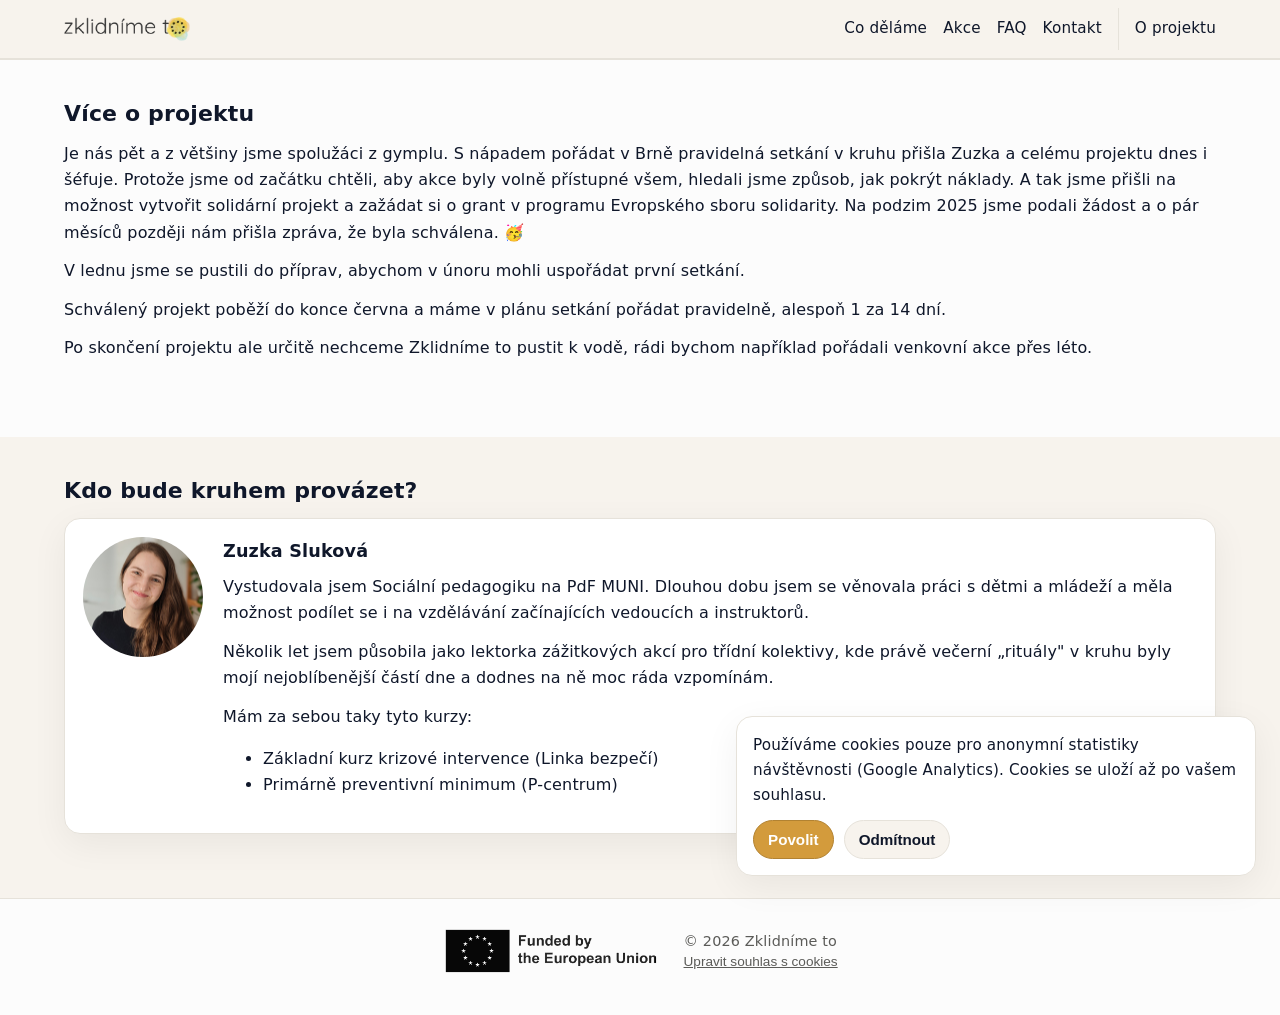
==== o-projektu.html @ b5e68cb6 "O projektu" ====
<!doctype html>
<html lang="cs">
<head>
  <meta charset="utf-8" />
  <meta name="viewport" content="width=device-width, initial-scale=1" />
  <title>O projektu – Zklidníme to</title>
  <meta name="description" content="Více o projektu Zklidníme to – jak vznikl, kdo nás provází kruhem a co nás čeká do budoucna. Grant Evropského sboru solidarity." />
  <meta property="og:title" content="O projektu – Zklidníme to" />
  <meta property="og:description" content="Více o projektu Zklidníme to – jak vznikl, kdo nás provází kruhem a co nás čeká do budoucna." />
  <meta property="og:type" content="website" />
  <meta property="og:url" content="https://www.zklidnimeto.cz/o-projektu.html" />
  <meta property="og:image" content="https://www.zklidnimeto.cz/assets/img/web-app-manifest-512x512.png" />
  <meta name="twitter:card" content="summary" />
  <meta name="twitter:image" content="https://www.zklidnimeto.cz/assets/img/web-app-manifest-512x512.png" />
  <meta name="color-scheme" content="light dark" />
  <meta name="apple-mobile-web-app-title" content="Zklidnime to" />
  <meta name="robots" content="index, follow">
  <link rel="canonical" href="https://www.zklidnimeto.cz/o-projektu.html" />

  <link rel="preconnect" href="https://zklidnimeto.goatcounter.com" />
  <link rel="preconnect" href="https://gc.zgo.at" />
  <link href="/assets/fontawesome/css/fontawesome.min.css" rel="stylesheet" />
  <link href="/assets/fontawesome/css/brands.min.css" rel="stylesheet" />
  <link href="/assets/fontawesome/css/solid.min.css" rel="stylesheet" />
  <link href="/assets/css/style.css" rel="stylesheet" />
  <link rel="icon" type="image/png" href="/assets/img/favicon-96x96.png" sizes="96x96" />
  <link rel="shortcut icon" href="/assets/img/favicon.ico" />
  <link rel="apple-touch-icon" sizes="180x180" href="/assets/img/apple-touch-icon.png" />
  <link rel="manifest" href="/site.webmanifest" />

  <script data-goatcounter="https://zklidnimeto.goatcounter.com/count" async src="//gc.zgo.at/count.js"></script>

  <style>
    /* O projektu: stránkové styly */
    .page-title{
      padding:48px 0 24px;
      border-top:0;
    }

    h2{
      margin:24px 0 12px;
    }
    h2:first-of-type{margin-top:0;}
    h3{
      font-size:1.1rem;
      margin:0 0 8px;
      font-weight:600;
    }

    .card-with-photo{
      display:flex;
      gap:20px;
      align-items:flex-start;
    }
    .card-with-photo .card-photo{
      width:120px;
      height:120px;
      object-fit:cover;
      border-radius:50%;
      flex-shrink:0;
    }

    @media (max-width:700px){
      .page-title{padding:36px 0 20px;}
      .card-with-photo{flex-direction:column;align-items:center;}
      .card-with-photo .card-photo{width:100px;height:100px;}
    }
  </style>
</head>
<body>
  <header>
    <div class="container nav">
      <div class="brand">
        <a href="index.html" aria-label="Zklidníme to – úvodní stránka">
          <img src="/assets/img/name-logo.png" alt="Zklidníme to" style="height: 24px; width: auto;" />
        </a>
      </div>

      <button class="menu-toggle" aria-expanded="false" aria-controls="mobile-menu" aria-label="Otevřít menu">
        <span></span><span></span><span></span>
      </button>

      <nav class="navlinks" aria-label="Hlavní navigace">
        <a href="index.html#co-delame-title">Co děláme</a>
        <a href="index.html#akce-title">Akce</a>
        <a href="index.html#faq-title">FAQ</a>
        <a href="index.html#kontakt-title">Kontakt</a>
        <a href="o-projektu.html" class="nav-page-link">O projektu</a>
      </nav>
    </div>

    <div class="mobile-wrap">
      <nav id="mobile-menu" class="mobile-menu" aria-label="Hlavní navigace (mobil)">
        <a href="index.html#co-delame-title" class="m-link">Co děláme</a>
        <a href="index.html#akce-title" class="m-link">Akce</a>
        <a href="index.html#faq-title" class="m-link">FAQ</a>
        <a href="index.html#kontakt-title" class="m-link">Kontakt</a>
        <a href="o-projektu.html" class="m-link nav-page-link">O projektu</a>
      </nav>
    </div>
  </header>

  <section>
    <div class="container">
      <h2>Více o projektu</h2>

      <p>Je nás pět a z většiny jsme spolužáci z gymplu. S nápadem pořádat v Brně pravidelná setkání v kruhu přišla Zuzka a celému projektu dnes i šéfuje. Protože jsme od začátku chtěli, aby akce byly volně přístupné všem, hledali jsme způsob, jak pokrýt náklady. A tak jsme přišli na možnost vytvořit solidární projekt a zažádat si o grant v programu Evropského sboru solidarity. Na podzim 2025 jsme podali žádost a o pár měsíců později nám přišla zpráva, že byla schválena. 🥳</p>

      <p>V lednu jsme se pustili do příprav, abychom v únoru mohli uspořádat první setkání.</p>

      <p>Schválený projekt poběží do konce června a máme v plánu setkání pořádat pravidelně, alespoň 1 za 14 dní.</p>

      <p>Po skončení projektu ale určitě nechceme Zklidníme to pustit k vodě, rádi bychom například pořádali venkovní akce přes léto.</p>
    </div>
  </section>

  <section class="alt">
    <div class="container">
      <h2>Kdo bude kruhem provázet?</h2>

      <div class="card card-with-photo">
        <img src="/assets/img/zuzu-portrait-small-2.jpg" alt="Zuzka Sluková" class="card-photo" loading="lazy" />
        <div>
          <h3>Zuzka Sluková</h3>
          <p>Vystudovala jsem Sociální pedagogiku na PdF MUNI. Dlouhou dobu jsem se věnovala práci s dětmi a mládeží a měla možnost podílet se i na vzdělávání začínajících vedoucích a instruktorů.</p>
        <p>Několik let jsem působila jako lektorka zážitkových akcí pro třídní kolektivy, kde právě večerní „rituály" v kruhu byly mojí nejoblíbenější částí dne a dodnes na ně moc ráda vzpomínám.</p>
        <p>Mám za sebou taky tyto kurzy:</p>
        <ul>
          <li>Základní kurz krizové intervence <nobr>(Linka bezpečí)</nobr></li>
          <li>Primárně preventivní minimum <nobr>(P-centrum)</nobr></li>
        </ul>
        </div>
      </div>
    </div>
  </section>

  <button class="back-to-top" aria-label="Zpět na začátek" title="Zpět na začátek">
    <i class="fa-solid fa-arrow-up"></i>
  </button>

  <div id="consent-banner" class="consent-banner" role="dialog" aria-live="polite" aria-label="Nastavení cookies" hidden>
    <p>
      Používáme cookies pouze pro anonymní statistiky návštěvnosti (Google&nbsp;Analytics).
      Cookies se uloží až po vašem souhlasu.
    </p>
    <div class="consent-actions">
      <button id="consent-accept" class="consent-btn primary" type="button">Povolit</button>
      <button id="consent-reject" class="consent-btn" type="button">Odmítnout</button>
    </div>
  </div>

  <footer>
    <div class="container">
      <div style="display: flex; align-items: center; gap: 12px; justify-content: center; flex-wrap: wrap;">
        <img src="assets/img/eu-funded-logo.png" style="height: 48px;" alt="Financováno Evropskou unií" loading="lazy" />
        <div>
          © <span id="y"></span> Zklidníme to <br />
          <button id="consent-open" class="consent-manage" type="button">Upravit souhlas s cookies</button>
        </div>
      </div>
    </div>
  </footer>

  <script src="/assets/js/script.js"></script>
</body>
</html>
---- assets/fontawesome/css/brands.min.css ----
/*!
 * Font Awesome Free 7.1.0 by @fontawesome - https://fontawesome.com
 * License - https://fontawesome.com/license/free (Icons: CC BY 4.0, Fonts: SIL OFL 1.1, Code: MIT License)
 * Copyright 2025 Fonticons, Inc.
 */
:host,:root{--fa-family-brands:"Font Awesome 7 Brands";--fa-font-brands:normal 400 1em/1 var(--fa-family-brands)}@font-face{font-family:"Font Awesome 7 Brands";font-style:normal;font-weight:400;font-display:block;src:url(../webfonts/fa-brands-400.woff2)}.fa-brands,.fa-classic.fa-brands,.fab{--fa-family:var(--fa-family-brands);--fa-style:400}.fa-firefox-browser{--fa:"\e007"}.fa-ideal{--fa:"\e013"}.fa-microblog{--fa:"\e01a"}.fa-pied-piper-square,.fa-square-pied-piper{--fa:"\e01e"}.fa-unity{--fa:"\e049"}.fa-dailymotion{--fa:"\e052"}.fa-instagram-square,.fa-square-instagram{--fa:"\e055"}.fa-mixer{--fa:"\e056"}.fa-shopify{--fa:"\e057"}.fa-deezer{--fa:"\e077"}.fa-edge-legacy{--fa:"\e078"}.fa-google-pay{--fa:"\e079"}.fa-rust{--fa:"\e07a"}.fa-tiktok{--fa:"\e07b"}.fa-unsplash{--fa:"\e07c"}.fa-cloudflare{--fa:"\e07d"}.fa-guilded{--fa:"\e07e"}.fa-hive{--fa:"\e07f"}.fa-42-group,.fa-innosoft{--fa:"\e080"}.fa-instalod{--fa:"\e081"}.fa-octopus-deploy{--fa:"\e082"}.fa-perbyte{--fa:"\e083"}.fa-uncharted{--fa:"\e084"}.fa-watchman-monitoring{--fa:"\e087"}.fa-wodu{--fa:"\e088"}.fa-wirsindhandwerk,.fa-wsh{--fa:"\e2d0"}.fa-bots{--fa:"\e340"}.fa-cmplid{--fa:"\e360"}.fa-bilibili{--fa:"\e3d9"}.fa-golang{--fa:"\e40f"}.fa-pix{--fa:"\e43a"}.fa-sitrox{--fa:"\e44a"}.fa-hashnode{--fa:"\e499"}.fa-meta{--fa:"\e49b"}.fa-padlet{--fa:"\e4a0"}.fa-nfc-directional{--fa:"\e530"}.fa-nfc-symbol{--fa:"\e531"}.fa-screenpal{--fa:"\e570"}.fa-space-awesome{--fa:"\e5ac"}.fa-square-font-awesome{--fa:"\e5ad"}.fa-gitlab-square,.fa-square-gitlab{--fa:"\e5ae"}.fa-odysee{--fa:"\e5c6"}.fa-stubber{--fa:"\e5c7"}.fa-debian{--fa:"\e60b"}.fa-shoelace{--fa:"\e60c"}.fa-threads{--fa:"\e618"}.fa-square-threads{--fa:"\e619"}.fa-square-x-twitter{--fa:"\e61a"}.fa-x-twitter{--fa:"\e61b"}.fa-opensuse{--fa:"\e62b"}.fa-letterboxd{--fa:"\e62d"}.fa-square-letterboxd{--fa:"\e62e"}.fa-mintbit{--fa:"\e62f"}.fa-google-scholar{--fa:"\e63b"}.fa-brave{--fa:"\e63c"}.fa-brave-reverse{--fa:"\e63d"}.fa-pixiv{--fa:"\e640"}.fa-upwork{--fa:"\e641"}.fa-webflow{--fa:"\e65c"}.fa-signal-messenger{--fa:"\e663"}.fa-bluesky{--fa:"\e671"}.fa-jxl{--fa:"\e67b"}.fa-square-upwork{--fa:"\e67c"}.fa-web-awesome{--fa:"\e682"}.fa-square-web-awesome{--fa:"\e683"}.fa-square-web-awesome-stroke{--fa:"\e684"}.fa-dart-lang{--fa:"\e693"}.fa-flutter{--fa:"\e694"}.fa-files-pinwheel{--fa:"\e69f"}.fa-css{--fa:"\e6a2"}.fa-square-bluesky{--fa:"\e6a3"}.fa-openai{--fa:"\e7cf"}.fa-square-linkedin{--fa:"\e7d0"}.fa-cash-app{--fa:"\e7d4"}.fa-disqus{--fa:"\e7d5"}.fa-11ty,.fa-eleventy{--fa:"\e7d6"}.fa-kakao-talk{--fa:"\e7d7"}.fa-linktree{--fa:"\e7d8"}.fa-notion{--fa:"\e7d9"}.fa-pandora{--fa:"\e7da"}.fa-pixelfed{--fa:"\e7db"}.fa-tidal{--fa:"\e7dc"}.fa-vsco{--fa:"\e7dd"}.fa-w3c{--fa:"\e7de"}.fa-lumon{--fa:"\e7e2"}.fa-lumon-drop{--fa:"\e7e3"}.fa-square-figma{--fa:"\e7e4"}.fa-tex{--fa:"\e7ff"}.fa-duolingo{--fa:"\e812"}.fa-square-twitter,.fa-twitter-square{--fa:"\f081"}.fa-facebook-square,.fa-square-facebook{--fa:"\f082"}.fa-linkedin{--fa:"\f08c"}.fa-github-square,.fa-square-github{--fa:"\f092"}.fa-twitter{--fa:"\f099"}.fa-facebook{--fa:"\f09a"}.fa-github{--fa:"\f09b"}.fa-pinterest{--fa:"\f0d2"}.fa-pinterest-square,.fa-square-pinterest{--fa:"\f0d3"}.fa-google-plus-square,.fa-square-google-plus{--fa:"\f0d4"}.fa-google-plus-g{--fa:"\f0d5"}.fa-linkedin-in{--fa:"\f0e1"}.fa-github-alt{--fa:"\f113"}.fa-maxcdn{--fa:"\f136"}.fa-html5{--fa:"\f13b"}.fa-css3{--fa:"\f13c"}.fa-btc{--fa:"\f15a"}.fa-youtube{--fa:"\f167"}.fa-xing{--fa:"\f168"}.fa-square-xing,.fa-xing-square{--fa:"\f169"}.fa-dropbox{--fa:"\f16b"}.fa-stack-overflow{--fa:"\f16c"}.fa-instagram{--fa:"\f16d"}.fa-flickr{--fa:"\f16e"}.fa-adn{--fa:"\f170"}.fa-bitbucket{--fa:"\f171"}.fa-tumblr{--fa:"\f173"}.fa-square-tumblr,.fa-tumblr-square{--fa:"\f174"}.fa-apple{--fa:"\f179"}.fa-windows{--fa:"\f17a"}.fa-android{--fa:"\f17b"}.fa-linux{--fa:"\f17c"}.fa-dribbble{--fa:"\f17d"}.fa-skype{--fa:"\f17e"}.fa-foursquare{--fa:"\f180"}.fa-trello{--fa:"\f181"}.fa-gratipay{--fa:"\f184"}.fa-vk{--fa:"\f189"}.fa-weibo{--fa:"\f18a"}.fa-renren{--fa:"\f18b"}.fa-pagelines{--fa:"\f18c"}.fa-stack-exchange{--fa:"\f18d"}.fa-square-vimeo,.fa-vimeo-square{--fa:"\f194"}.fa-slack,.fa-slack-hash{--fa:"\f198"}.fa-wordpress{--fa:"\f19a"}.fa-openid{--fa:"\f19b"}.fa-yahoo{--fa:"\f19e"}.fa-google{--fa:"\f1a0"}.fa-reddit{--fa:"\f1a1"}.fa-reddit-square,.fa-square-reddit{--fa:"\f1a2"}.fa-stumbleupon-circle{--fa:"\f1a3"}.fa-stumbleupon{--fa:"\f1a4"}.fa-delicious{--fa:"\f1a5"}.fa-digg{--fa:"\f1a6"}.fa-pied-piper-pp{--fa:"\f1a7"}.fa-pied-piper-alt{--fa:"\f1a8"}.fa-drupal{--fa:"\f1a9"}.fa-joomla{--fa:"\f1aa"}.fa-behance{--fa:"\f1b4"}.fa-behance-square,.fa-square-behance{--fa:"\f1b5"}.fa-steam{--fa:"\f1b6"}.fa-square-steam,.fa-steam-square{--fa:"\f1b7"}.fa-spotify{--fa:"\f1bc"}.fa-deviantart{--fa:"\f1bd"}.fa-soundcloud{--fa:"\f1be"}.fa-vine{--fa:"\f1ca"}.fa-codepen{--fa:"\f1cb"}.fa-jsfiddle{--fa:"\f1cc"}.fa-rebel{--fa:"\f1d0"}.fa-empire{--fa:"\f1d1"}.fa-git-square,.fa-square-git{--fa:"\f1d2"}.fa-git{--fa:"\f1d3"}.fa-hacker-news{--fa:"\f1d4"}.fa-tencent-weibo{--fa:"\f1d5"}.fa-qq{--fa:"\f1d6"}.fa-weixin{--fa:"\f1d7"}.fa-slideshare{--fa:"\f1e7"}.fa-twitch{--fa:"\f1e8"}.fa-yelp{--fa:"\f1e9"}.fa-paypal{--fa:"\f1ed"}.fa-google-wallet{--fa:"\f1ee"}.fa-cc-visa{--fa:"\f1f0"}.fa-cc-mastercard{--fa:"\f1f1"}.fa-cc-discover{--fa:"\f1f2"}.fa-cc-amex{--fa:"\f1f3"}.fa-cc-paypal{--fa:"\f1f4"}.fa-cc-stripe{--fa:"\f1f5"}.fa-lastfm{--fa:"\f202"}.fa-lastfm-square,.fa-square-lastfm{--fa:"\f203"}.fa-ioxhost{--fa:"\f208"}.fa-angellist{--fa:"\f209"}.fa-buysellads{--fa:"\f20d"}.fa-connectdevelop{--fa:"\f20e"}.fa-dashcube{--fa:"\f210"}.fa-forumbee{--fa:"\f211"}.fa-leanpub{--fa:"\f212"}.fa-sellsy{--fa:"\f213"}.fa-shirtsinbulk{--fa:"\f214"}.fa-simplybuilt{--fa:"\f215"}.fa-skyatlas{--fa:"\f216"}.fa-pinterest-p{--fa:"\f231"}.fa-whatsapp{--fa:"\f232"}.fa-viacoin{--fa:"\f237"}.fa-medium,.fa-medium-m{--fa:"\f23a"}.fa-y-combinator{--fa:"\f23b"}.fa-optin-monster{--fa:"\f23c"}.fa-opencart{--fa:"\f23d"}.fa-expeditedssl{--fa:"\f23e"}.fa-cc-jcb{--fa:"\f24b"}.fa-cc-diners-club{--fa:"\f24c"}.fa-creative-commons{--fa:"\f25e"}.fa-gg{--fa:"\f260"}.fa-gg-circle{--fa:"\f261"}.fa-odnoklassniki{--fa:"\f263"}.fa-odnoklassniki-square,.fa-square-odnoklassniki{--fa:"\f264"}.fa-get-pocket{--fa:"\f265"}.fa-wikipedia-w{--fa:"\f266"}.fa-safari{--fa:"\f267"}.fa-chrome{--fa:"\f268"}.fa-firefox{--fa:"\f269"}.fa-opera{--fa:"\f26a"}.fa-internet-explorer{--fa:"\f26b"}.fa-contao{--fa:"\f26d"}.fa-500px{--fa:"\f26e"}.fa-amazon{--fa:"\f270"}.fa-houzz{--fa:"\f27c"}.fa-vimeo-v{--fa:"\f27d"}.fa-black-tie{--fa:"\f27e"}.fa-fonticons{--fa:"\f280"}.fa-reddit-alien{--fa:"\f281"}.fa-edge{--fa:"\f282"}.fa-codiepie{--fa:"\f284"}.fa-modx{--fa:"\f285"}.fa-fort-awesome{--fa:"\f286"}.fa-usb{--fa:"\f287"}.fa-product-hunt{--fa:"\f288"}.fa-mixcloud{--fa:"\f289"}.fa-scribd{--fa:"\f28a"}.fa-bluetooth{--fa:"\f293"}.fa-bluetooth-b{--fa:"\f294"}.fa-gitlab{--fa:"\f296"}.fa-wpbeginner{--fa:"\f297"}.fa-wpforms{--fa:"\f298"}.fa-envira{--fa:"\f299"}.fa-glide{--fa:"\f2a5"}.fa-glide-g{--fa:"\f2a6"}.fa-viadeo{--fa:"\f2a9"}.fa-square-viadeo,.fa-viadeo-square{--fa:"\f2aa"}.fa-snapchat,.fa-snapchat-ghost{--fa:"\f2ab"}.fa-snapchat-square,.fa-square-snapchat{--fa:"\f2ad"}.fa-pied-piper{--fa:"\f2ae"}.fa-first-order{--fa:"\f2b0"}.fa-yoast{--fa:"\f2b1"}.fa-themeisle{--fa:"\f2b2"}.fa-google-plus{--fa:"\f2b3"}.fa-font-awesome,.fa-font-awesome-flag,.fa-font-awesome-logo-full{--fa:"\f2b4"}.fa-linode{--fa:"\f2b8"}.fa-quora{--fa:"\f2c4"}.fa-free-code-camp{--fa:"\f2c5"}.fa-telegram,.fa-telegram-plane{--fa:"\f2c6"}.fa-bandcamp{--fa:"\f2d5"}.fa-grav{--fa:"\f2d6"}.fa-etsy{--fa:"\f2d7"}.fa-imdb{--fa:"\f2d8"}.fa-ravelry{--fa:"\f2d9"}.fa-sellcast{--fa:"\f2da"}.fa-superpowers{--fa:"\f2dd"}.fa-wpexplorer{--fa:"\f2de"}.fa-meetup{--fa:"\f2e0"}.fa-font-awesome-alt,.fa-square-font-awesome-stroke{--fa:"\f35c"}.fa-accessible-icon{--fa:"\f368"}.fa-accusoft{--fa:"\f369"}.fa-adversal{--fa:"\f36a"}.fa-affiliatetheme{--fa:"\f36b"}.fa-algolia{--fa:"\f36c"}.fa-amilia{--fa:"\f36d"}.fa-angrycreative{--fa:"\f36e"}.fa-app-store{--fa:"\f36f"}.fa-app-store-ios{--fa:"\f370"}.fa-apper{--fa:"\f371"}.fa-asymmetrik{--fa:"\f372"}.fa-audible{--fa:"\f373"}.fa-avianex{--fa:"\f374"}.fa-aws{--fa:"\f375"}.fa-bimobject{--fa:"\f378"}.fa-bitcoin{--fa:"\f379"}.fa-bity{--fa:"\f37a"}.fa-blackberry{--fa:"\f37b"}.fa-blogger{--fa:"\f37c"}.fa-blogger-b{--fa:"\f37d"}.fa-buromobelexperte{--fa:"\f37f"}.fa-centercode{--fa:"\f380"}.fa-cloudscale{--fa:"\f383"}.fa-cloudsmith{--fa:"\f384"}.fa-cloudversify{--fa:"\f385"}.fa-cpanel{--fa:"\f388"}.fa-css3-alt{--fa:"\f38b"}.fa-cuttlefish{--fa:"\f38c"}.fa-d-and-d{--fa:"\f38d"}.fa-deploydog{--fa:"\f38e"}.fa-deskpro{--fa:"\f38f"}.fa-digital-ocean{--fa:"\f391"}.fa-discord{--fa:"\f392"}.fa-discourse{--fa:"\f393"}.fa-dochub{--fa:"\f394"}.fa-docker{--fa:"\f395"}.fa-draft2digital{--fa:"\f396"}.fa-dribbble-square,.fa-square-dribbble{--fa:"\f397"}.fa-dyalog{--fa:"\f399"}.fa-earlybirds{--fa:"\f39a"}.fa-erlang{--fa:"\f39d"}.fa-facebook-f{--fa:"\f39e"}.fa-facebook-messenger{--fa:"\f39f"}.fa-firstdraft{--fa:"\f3a1"}.fa-fonticons-fi{--fa:"\f3a2"}.fa-fort-awesome-alt{--fa:"\f3a3"}.fa-freebsd{--fa:"\f3a4"}.fa-gitkraken{--fa:"\f3a6"}.fa-gofore{--fa:"\f3a7"}.fa-goodreads{--fa:"\f3a8"}.fa-goodreads-g{--fa:"\f3a9"}.fa-google-drive{--fa:"\f3aa"}.fa-google-play{--fa:"\f3ab"}.fa-gripfire{--fa:"\f3ac"}.fa-grunt{--fa:"\f3ad"}.fa-gulp{--fa:"\f3ae"}.fa-hacker-news-square,.fa-square-hacker-news{--fa:"\f3af"}.fa-hire-a-helper{--fa:"\f3b0"}.fa-hotjar{--fa:"\f3b1"}.fa-hubspot{--fa:"\f3b2"}.fa-itunes{--fa:"\f3b4"}.fa-itunes-note{--fa:"\f3b5"}.fa-jenkins{--fa:"\f3b6"}.fa-joget{--fa:"\f3b7"}.fa-js{--fa:"\f3b8"}.fa-js-square,.fa-square-js{--fa:"\f3b9"}.fa-keycdn{--fa:"\f3ba"}.fa-kickstarter,.fa-square-kickstarter{--fa:"\f3bb"}.fa-kickstarter-k{--fa:"\f3bc"}.fa-laravel{--fa:"\f3bd"}.fa-line{--fa:"\f3c0"}.fa-lyft{--fa:"\f3c3"}.fa-magento{--fa:"\f3c4"}.fa-medapps{--fa:"\f3c6"}.fa-medrt{--fa:"\f3c8"}.fa-microsoft{--fa:"\f3ca"}.fa-mix{--fa:"\f3cb"}.fa-mizuni{--fa:"\f3cc"}.fa-monero{--fa:"\f3d0"}.fa-napster{--fa:"\f3d2"}.fa-node-js{--fa:"\f3d3"}.fa-npm{--fa:"\f3d4"}.fa-ns8{--fa:"\f3d5"}.fa-nutritionix{--fa:"\f3d6"}.fa-page4{--fa:"\f3d7"}.fa-palfed{--fa:"\f3d8"}.fa-patreon{--fa:"\f3d9"}.fa-periscope{--fa:"\f3da"}.fa-phabricator{--fa:"\f3db"}.fa-phoenix-framework{--fa:"\f3dc"}.fa-playstation{--fa:"\f3df"}.fa-pushed{--fa:"\f3e1"}.fa-python{--fa:"\f3e2"}.fa-red-river{--fa:"\f3e3"}.fa-rendact,.fa-wpressr{--fa:"\f3e4"}.fa-replyd{--fa:"\f3e6"}.fa-resolving{--fa:"\f3e7"}.fa-rocketchat{--fa:"\f3e8"}.fa-rockrms{--fa:"\f3e9"}.fa-schlix{--fa:"\f3ea"}.fa-searchengin{--fa:"\f3eb"}.fa-servicestack{--fa:"\f3ec"}.fa-sistrix{--fa:"\f3ee"}.fa-speakap{--fa:"\f3f3"}.fa-staylinked{--fa:"\f3f5"}.fa-steam-symbol{--fa:"\f3f6"}.fa-sticker-mule{--fa:"\f3f7"}.fa-studiovinari{--fa:"\f3f8"}.fa-supple{--fa:"\f3f9"}.fa-uber{--fa:"\f402"}.fa-uikit{--fa:"\f403"}.fa-uniregistry{--fa:"\f404"}.fa-untappd{--fa:"\f405"}.fa-ussunnah{--fa:"\f407"}.fa-vaadin{--fa:"\f408"}.fa-viber{--fa:"\f409"}.fa-vimeo{--fa:"\f40a"}.fa-vnv{--fa:"\f40b"}.fa-square-whatsapp,.fa-whatsapp-square{--fa:"\f40c"}.fa-whmcs{--fa:"\f40d"}.fa-wordpress-simple{--fa:"\f411"}.fa-xbox{--fa:"\f412"}.fa-yandex{--fa:"\f413"}.fa-yandex-international{--fa:"\f414"}.fa-apple-pay{--fa:"\f415"}.fa-cc-apple-pay{--fa:"\f416"}.fa-fly{--fa:"\f417"}.fa-node{--fa:"\f419"}.fa-osi{--fa:"\f41a"}.fa-react{--fa:"\f41b"}.fa-autoprefixer{--fa:"\f41c"}.fa-less{--fa:"\f41d"}.fa-sass{--fa:"\f41e"}.fa-vuejs{--fa:"\f41f"}.fa-angular{--fa:"\f420"}.fa-aviato{--fa:"\f421"}.fa-ember{--fa:"\f423"}.fa-gitter{--fa:"\f426"}.fa-hooli{--fa:"\f427"}.fa-strava{--fa:"\f428"}.fa-stripe{--fa:"\f429"}.fa-stripe-s{--fa:"\f42a"}.fa-typo3{--fa:"\f42b"}.fa-amazon-pay{--fa:"\f42c"}.fa-cc-amazon-pay{--fa:"\f42d"}.fa-ethereum{--fa:"\f42e"}.fa-korvue{--fa:"\f42f"}.fa-elementor{--fa:"\f430"}.fa-square-youtube,.fa-youtube-square{--fa:"\f431"}.fa-flipboard{--fa:"\f44d"}.fa-hips{--fa:"\f452"}.fa-php{--fa:"\f457"}.fa-quinscape{--fa:"\f459"}.fa-readme{--fa:"\f4d5"}.fa-java{--fa:"\f4e4"}.fa-pied-piper-hat{--fa:"\f4e5"}.fa-creative-commons-by{--fa:"\f4e7"}.fa-creative-commons-nc{--fa:"\f4e8"}.fa-creative-commons-nc-eu{--fa:"\f4e9"}.fa-creative-commons-nc-jp{--fa:"\f4ea"}.fa-creative-commons-nd{--fa:"\f4eb"}.fa-creative-commons-pd{--fa:"\f4ec"}.fa-creative-commons-pd-alt{--fa:"\f4ed"}.fa-creative-commons-remix{--fa:"\f4ee"}.fa-creative-commons-sa{--fa:"\f4ef"}.fa-creative-commons-sampling{--fa:"\f4f0"}.fa-creative-commons-sampling-plus{--fa:"\f4f1"}.fa-creative-commons-share{--fa:"\f4f2"}.fa-creative-commons-zero{--fa:"\f4f3"}.fa-ebay{--fa:"\f4f4"}.fa-keybase{--fa:"\f4f5"}.fa-mastodon{--fa:"\f4f6"}.fa-r-project{--fa:"\f4f7"}.fa-researchgate{--fa:"\f4f8"}.fa-teamspeak{--fa:"\f4f9"}.fa-first-order-alt{--fa:"\f50a"}.fa-fulcrum{--fa:"\f50b"}.fa-galactic-republic{--fa:"\f50c"}.fa-galactic-senate{--fa:"\f50d"}.fa-jedi-order{--fa:"\f50e"}.fa-mandalorian{--fa:"\f50f"}.fa-old-republic{--fa:"\f510"}.fa-phoenix-squadron{--fa:"\f511"}.fa-sith{--fa:"\f512"}.fa-trade-federation{--fa:"\f513"}.fa-wolf-pack-battalion{--fa:"\f514"}.fa-hornbill{--fa:"\f592"}.fa-mailchimp{--fa:"\f59e"}.fa-megaport{--fa:"\f5a3"}.fa-nimblr{--fa:"\f5a8"}.fa-rev{--fa:"\f5b2"}.fa-shopware{--fa:"\f5b5"}.fa-squarespace{--fa:"\f5be"}.fa-themeco{--fa:"\f5c6"}.fa-weebly{--fa:"\f5cc"}.fa-wix{--fa:"\f5cf"}.fa-ello{--fa:"\f5f1"}.fa-hackerrank{--fa:"\f5f7"}.fa-kaggle{--fa:"\f5fa"}.fa-markdown{--fa:"\f60f"}.fa-neos{--fa:"\f612"}.fa-zhihu{--fa:"\f63f"}.fa-alipay{--fa:"\f642"}.fa-the-red-yeti{--fa:"\f69d"}.fa-critical-role{--fa:"\f6c9"}.fa-d-and-d-beyond{--fa:"\f6ca"}.fa-dev{--fa:"\f6cc"}.fa-fantasy-flight-games{--fa:"\f6dc"}.fa-wizards-of-the-coast{--fa:"\f730"}.fa-think-peaks{--fa:"\f731"}.fa-reacteurope{--fa:"\f75d"}.fa-artstation{--fa:"\f77a"}.fa-atlassian{--fa:"\f77b"}.fa-canadian-maple-leaf{--fa:"\f785"}.fa-centos{--fa:"\f789"}.fa-confluence{--fa:"\f78d"}.fa-dhl{--fa:"\f790"}.fa-diaspora{--fa:"\f791"}.fa-fedex{--fa:"\f797"}.fa-fedora{--fa:"\f798"}.fa-figma{--fa:"\f799"}.fa-intercom{--fa:"\f7af"}.fa-invision{--fa:"\f7b0"}.fa-jira{--fa:"\f7b1"}.fa-mendeley{--fa:"\f7b3"}.fa-raspberry-pi{--fa:"\f7bb"}.fa-redhat{--fa:"\f7bc"}.fa-sketch{--fa:"\f7c6"}.fa-sourcetree{--fa:"\f7d3"}.fa-suse{--fa:"\f7d6"}.fa-ubuntu{--fa:"\f7df"}.fa-ups{--fa:"\f7e0"}.fa-usps{--fa:"\f7e1"}.fa-yarn{--fa:"\f7e3"}.fa-airbnb{--fa:"\f834"}.fa-battle-net{--fa:"\f835"}.fa-bootstrap{--fa:"\f836"}.fa-buffer{--fa:"\f837"}.fa-chromecast{--fa:"\f838"}.fa-evernote{--fa:"\f839"}.fa-itch-io{--fa:"\f83a"}.fa-salesforce{--fa:"\f83b"}.fa-speaker-deck{--fa:"\f83c"}.fa-symfony{--fa:"\f83d"}.fa-waze{--fa:"\f83f"}.fa-yammer{--fa:"\f840"}.fa-git-alt{--fa:"\f841"}.fa-stackpath{--fa:"\f842"}.fa-cotton-bureau{--fa:"\f89e"}.fa-buy-n-large{--fa:"\f8a6"}.fa-mdb{--fa:"\f8ca"}.fa-orcid{--fa:"\f8d2"}.fa-swift{--fa:"\f8e1"}.fa-umbraco{--fa:"\f8e8"}
---- assets/fontawesome/css/solid.min.css ----
/*!
 * Font Awesome Free 7.1.0 by @fontawesome - https://fontawesome.com
 * License - https://fontawesome.com/license/free (Icons: CC BY 4.0, Fonts: SIL OFL 1.1, Code: MIT License)
 * Copyright 2025 Fonticons, Inc.
 */
:host,:root{--fa-family-classic:"Font Awesome 7 Free";--fa-font-solid:normal 900 1em/1 var(--fa-family-classic);--fa-style-family-classic:var(--fa-family-classic)}@font-face{font-family:"Font Awesome 7 Free";font-style:normal;font-weight:900;font-display:block;src:url(../webfonts/fa-solid-900.woff2)}.fas{--fa-style:900}.fa-classic,.fas{--fa-family:var(--fa-family-classic)}.fa-solid{--fa-style:900}
---- assets/css/style.css ----
/* Common styles for Zklidníme to */

:root{
  --bg:#fcfcfc;
  --fg:#0f172a;
  --muted:#5b5b58;
  --accent:#d39b3c;
  --accent-original: #3f3a2f;
  --accent-contrast:#ffffff;
  --border:#e6e2da;
  --beige:#f7f3ed;
  --shadow:0 10px 36px rgba(0,0,0,.06);
  --max:1200px;
  --bp:700px;
}

*{box-sizing:border-box}
html,body{max-width:100%;overflow-x:hidden}
html{scroll-behavior:smooth;}
body{
  margin:0;background:var(--bg);color:var(--fg);
  font-family:ui-sans-serif,system-ui,-apple-system,Segoe UI,Roboto,Ubuntu,Cantarell,Noto Sans,sans-serif;
  line-height:1.65;letter-spacing:.01em
}
a{color:inherit;text-decoration:underline;}
h1,h2{color:inherit}
.container{max-width:var(--max);margin:0 auto;padding:0 24px}

/* kam se má zarovnat nadpis při kliknutí na navigaci */
h2[id]{scroll-margin-top:40px;}

/* HLAVIČKA */
header{
  background:var(--beige);
  border-bottom:none;
}
.nav{
  display:flex;
  align-items:center;
  justify-content:space-between;
  gap:12px;
  padding:7px 24px;
}

.brand{
  padding: 10px 0;
}
.brand a{text-decoration:none;}

/* desktop menu odkazy */
.navlinks{
  display:flex;
  gap:16px;
  font-size:.95rem;
}
.navlinks a{
  padding:8px 0;
  text-decoration:none;
}
.navlinks a.nav-page-link{
  border-left:1px solid var(--border);
  padding-left:16px;
}
.navlinks a:focus-visible{
  outline:2px solid #b6b0a6;
  outline-offset:2px;
}

/* hamburger tlačítko (mobil) */
.menu-toggle{
  display:none;
  flex-direction:column;
  justify-content:center;
  gap:4px;
  width: 28px;
  height:28px;
  border:none;
  background:transparent;
  cursor:pointer;
  padding:0;
}
.menu-toggle span{
  display:block;
  width:100%;
  height:2px;
  background-color:var(--fg);
  border-radius:2px;
  transition:transform .25s ease, opacity .25s ease;
}
.menu-toggle[aria-expanded="true"] span:nth-child(1){
  transform:translateY(6px) rotate(45deg);
}
.menu-toggle[aria-expanded="true"] span:nth-child(2){
  opacity:0;
}
.menu-toggle[aria-expanded="true"] span:nth-child(3){
  transform:translateY(-6px) rotate(-45deg);
}

/* mobilní rozbalovací panel */
.mobile-wrap{
  background:var(--beige);
  border-bottom:1px solid var(--border);
}
.mobile-menu{
  display:none;
  max-height:0;
  overflow:hidden;
  transition:max-height .25s ease;
  font-size:1rem;
}
.mobile-menu a{
  display:block;
  padding:14px 24px;
  text-decoration:none;
  border-top:1px solid var(--border);
}
.mobile-menu a.nav-page-link{
  padding-top:14px;
  border-top:1px solid var(--border);
}
.mobile-menu.open{
  display:block;
  max-height:320px;
}

/* OBECNÉ SEKCE */
section{
  padding:40px 0 64px;
  border-top:1px solid var(--border);
  background:var(--bg);
  color:var(--fg);
}
section.alt{
  background:var(--beige);
  border-top:0;
}

h2{
  font-size:22px;
  margin:0 0 12px;
  color:var(--fg);
  font-weight:600;
  line-height:1.3;
}
p{margin:0 0 12px}
.card{
  border:1px solid var(--border);
  border-radius:16px;
  padding:18px;
  background:#fff;
  box-shadow:var(--shadow)
}

footer{
  border-top:1px solid var(--border);
  padding:28px 0 40px;
  color:var(--muted);
  text-align:left;
  background:var(--bg);
  font-size:.9rem;
  line-height:1.4;
}

img,video{
  max-width:100%;
  height:auto;
  display:block
}
:where(h1,h2,h3,p,li,a){
  overflow-wrap:break-word;
  hyphens:auto
}

/* Back to top button */
.back-to-top{
  display:none;
  position:fixed;
  bottom:24px;
  right:24px;
  width:48px;
  height:48px;
  background:var(--accent);
  color:var(--accent-contrast);
  border:none;
  border-radius:8px;
  cursor:pointer;
  font-size:1.2rem;
  z-index:999;
  box-shadow:var(--shadow);
  transition:opacity 0.3s ease, transform 0.3s ease;
  align-items:center;
  justify-content:center;
}
.back-to-top.show{
  display:flex;
}
.back-to-top:hover{
  transform:translateY(-3px);
  box-shadow:0 14px 40px rgba(0,0,0,.1);
}
.back-to-top:focus-visible{
  outline:2px solid #b6b0a6;
  outline-offset:2px;
}

/* Consent banner */
.consent-banner{
  position:fixed;
  left:16px;
  right:16px;
  bottom:16px;
  z-index:1000;
  background:#fff;
  color:var(--fg);
  border:1px solid var(--border);
  border-radius:16px;
  box-shadow:var(--shadow);
  padding:16px;
  display:flex;
  flex-direction:column;
  gap:12px;
}
.consent-banner[hidden]{
  display:none !important;
}
.consent-banner p{
  margin:0;
  font-size:.95rem;
  color:var(--fg);
}
.consent-actions{
  display:flex;
  gap:10px;
  flex-wrap:wrap;
}
.consent-btn{
  padding:10px 14px;
  border-radius:999px;
  border:1px solid var(--border);
  background:var(--beige);
  color:var(--fg);
  cursor:pointer;
  font-weight:600;
  font-size:.95rem;
}
.consent-btn.primary{
  background:var(--accent);
  color:var(--accent-contrast);
  border-color:color-mix(in oklab,var(--accent),#000 12%);
}
.consent-manage{
  color:var(--muted);
  font-size:.85rem;
  text-decoration:underline;
  background:none;
  border:none;
  padding:0;
  cursor:pointer;
  align-self:flex-start;
}

/* MOBIL */
@media (max-width:700px){
  .back-to-top{
    bottom:20px;
    right:20px;
    width:44px;
    height:44px;
    font-size:1.1rem;
  }
  .navlinks{display:none;}
  .menu-toggle{display:flex;}

  .nav{
    padding:12px 20px;
  }
  .brand{
    font-size:1rem;
    font-weight:600;
  }

  .container{
    padding:0 18px;
  }

  section{
    padding:48px 0;
  }

  header{
    background:var(--beige);
    border-bottom:none;
  }
  .mobile-wrap{
    background:var(--beige);
    border-bottom:1px solid var(--border);
  }
}

@media (min-width:701px){
  .back-to-top{
    display:none !important;
  }
}

@media (min-width:760px){
  .consent-banner{
    left:auto;
    right:24px;
    bottom:24px;
    max-width:520px;
  }
}
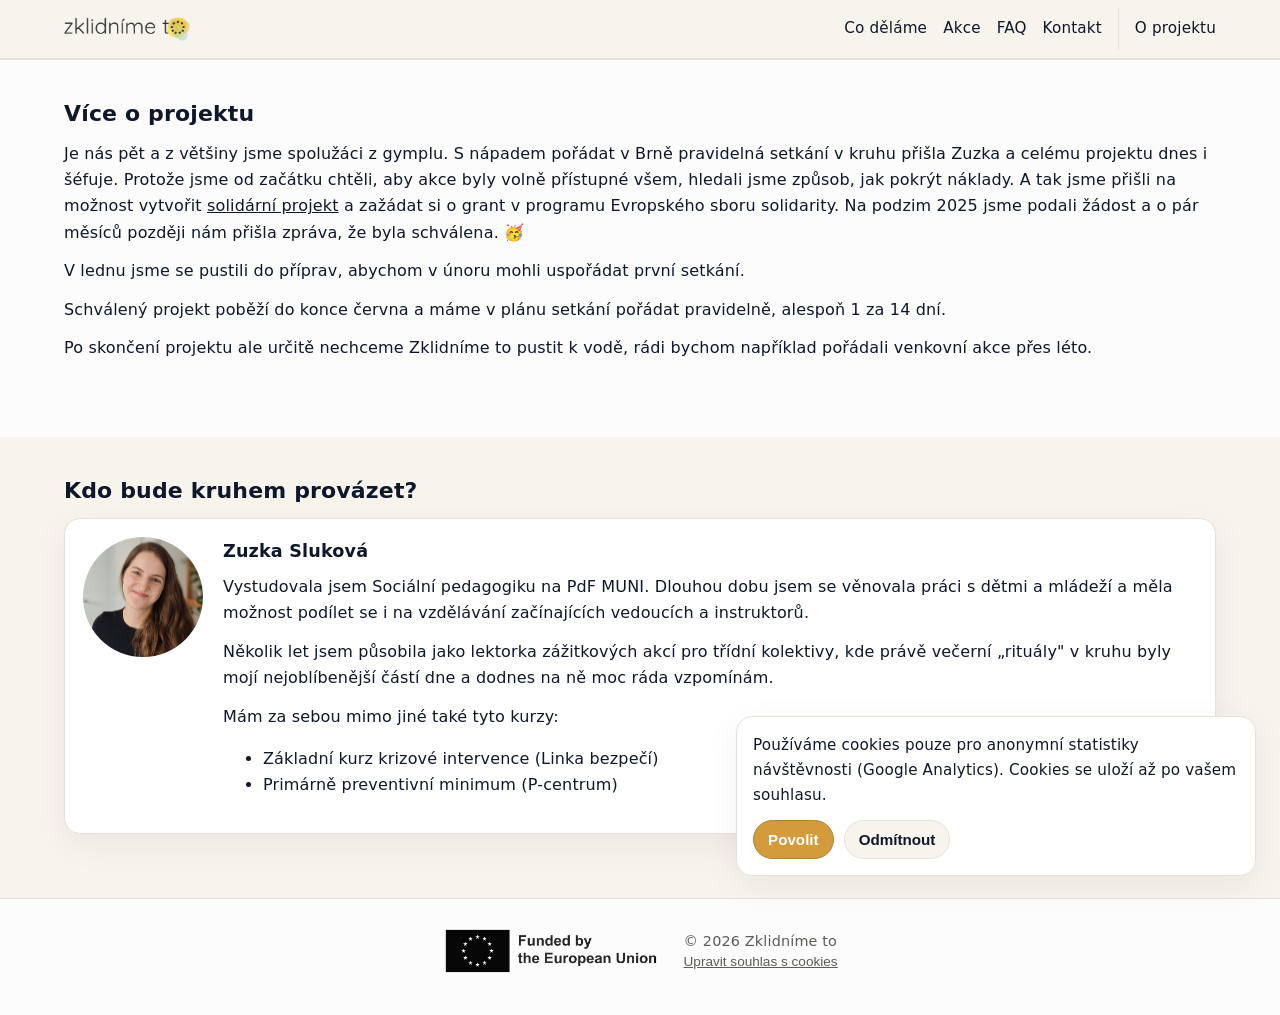
==== commit 331d08c1: "Solidarni projekt link" ====
--- a/o-projektu.html
+++ b/o-projektu.html
@@ -104,7 +104,7 @@
     <div class="container">
       <h2>Více o projektu</h2>
 
-      <p>Je nás pět a z většiny jsme spolužáci z gymplu. S nápadem pořádat v Brně pravidelná setkání v kruhu přišla Zuzka a celému projektu dnes i šéfuje. Protože jsme od začátku chtěli, aby akce byly volně přístupné všem, hledali jsme způsob, jak pokrýt náklady. A tak jsme přišli na možnost vytvořit solidární projekt a zažádat si o grant v programu Evropského sboru solidarity. Na podzim 2025 jsme podali žádost a o pár měsíců později nám přišla zpráva, že byla schválena. 🥳</p>
+      <p>Je nás pět a z většiny jsme spolužáci z gymplu. S nápadem pořádat v Brně pravidelná setkání v kruhu přišla Zuzka a celému projektu dnes i šéfuje. Protože jsme od začátku chtěli, aby akce byly volně přístupné všem, hledali jsme způsob, jak pokrýt náklady. A tak jsme přišli na možnost vytvořit <a href="https://www.dzs.cz/program/evropsky-sbor-solidarity/projekty-granty#solidarni-projekty" rel="noopener noreferrer">solidární projekt</a> a zažádat si o grant v programu Evropského sboru solidarity. Na podzim 2025 jsme podali žádost a o pár měsíců později nám přišla zpráva, že byla schválena. 🥳</p>
 
       <p>V lednu jsme se pustili do příprav, abychom v únoru mohli uspořádat první setkání.</p>
 
@@ -124,7 +124,7 @@
           <h3>Zuzka Sluková</h3>
           <p>Vystudovala jsem Sociální pedagogiku na PdF MUNI. Dlouhou dobu jsem se věnovala práci s dětmi a mládeží a měla možnost podílet se i na vzdělávání začínajících vedoucích a instruktorů.</p>
         <p>Několik let jsem působila jako lektorka zážitkových akcí pro třídní kolektivy, kde právě večerní „rituály" v kruhu byly mojí nejoblíbenější částí dne a dodnes na ně moc ráda vzpomínám.</p>
-        <p>Mám za sebou taky tyto kurzy:</p>
+        <p>Mám za sebou mimo jiné také tyto kurzy:</p>
         <ul>
           <li>Základní kurz krizové intervence <nobr>(Linka bezpečí)</nobr></li>
           <li>Primárně preventivní minimum <nobr>(P-centrum)</nobr></li>
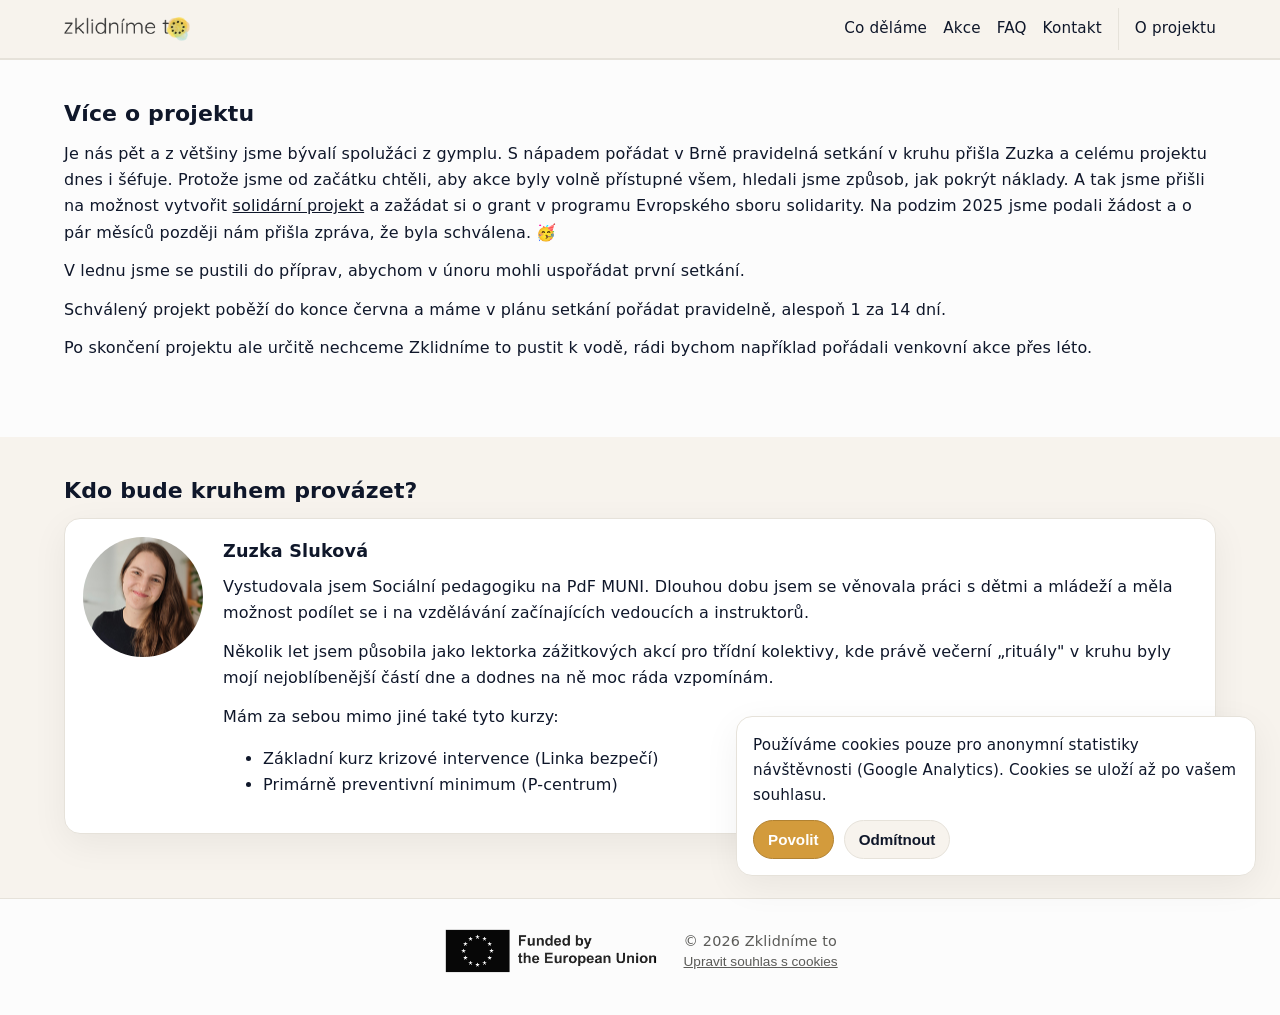
==== commit c2bf336f: "Review carousel" ====
--- a/o-projektu.html
+++ b/o-projektu.html
@@ -104,7 +104,7 @@
     <div class="container">
       <h2>Více o projektu</h2>
 
-      <p>Je nás pět a z většiny jsme spolužáci z gymplu. S nápadem pořádat v Brně pravidelná setkání v kruhu přišla Zuzka a celému projektu dnes i šéfuje. Protože jsme od začátku chtěli, aby akce byly volně přístupné všem, hledali jsme způsob, jak pokrýt náklady. A tak jsme přišli na možnost vytvořit <a href="https://www.dzs.cz/program/evropsky-sbor-solidarity/projekty-granty#solidarni-projekty" rel="noopener noreferrer">solidární projekt</a> a zažádat si o grant v programu Evropského sboru solidarity. Na podzim 2025 jsme podali žádost a o pár měsíců později nám přišla zpráva, že byla schválena. 🥳</p>
+      <p>Je nás pět a z většiny jsme bývalí spolužáci z gymplu. S nápadem pořádat v Brně pravidelná setkání v kruhu přišla Zuzka a celému projektu dnes i šéfuje. Protože jsme od začátku chtěli, aby akce byly volně přístupné všem, hledali jsme způsob, jak pokrýt náklady. A tak jsme přišli na možnost vytvořit <a href="https://www.dzs.cz/program/evropsky-sbor-solidarity/projekty-granty#solidarni-projekty" rel="noopener noreferrer">solidární projekt</a> a zažádat si o grant v programu Evropského sboru solidarity. Na podzim 2025 jsme podali žádost a o pár měsíců později nám přišla zpráva, že byla schválena. 🥳</p>
 
       <p>V lednu jsme se pustili do příprav, abychom v únoru mohli uspořádat první setkání.</p>
 
--- a/assets/css/style.css
+++ b/assets/css/style.css
@@ -169,7 +169,9 @@
 }
 :where(h1,h2,h3,p,li,a){
   overflow-wrap:break-word;
-  hyphens:auto
+  hyphens:none;
+  -webkit-hyphens:none;
+  -ms-hyphens:none
 }
 
 /* Back to top button */
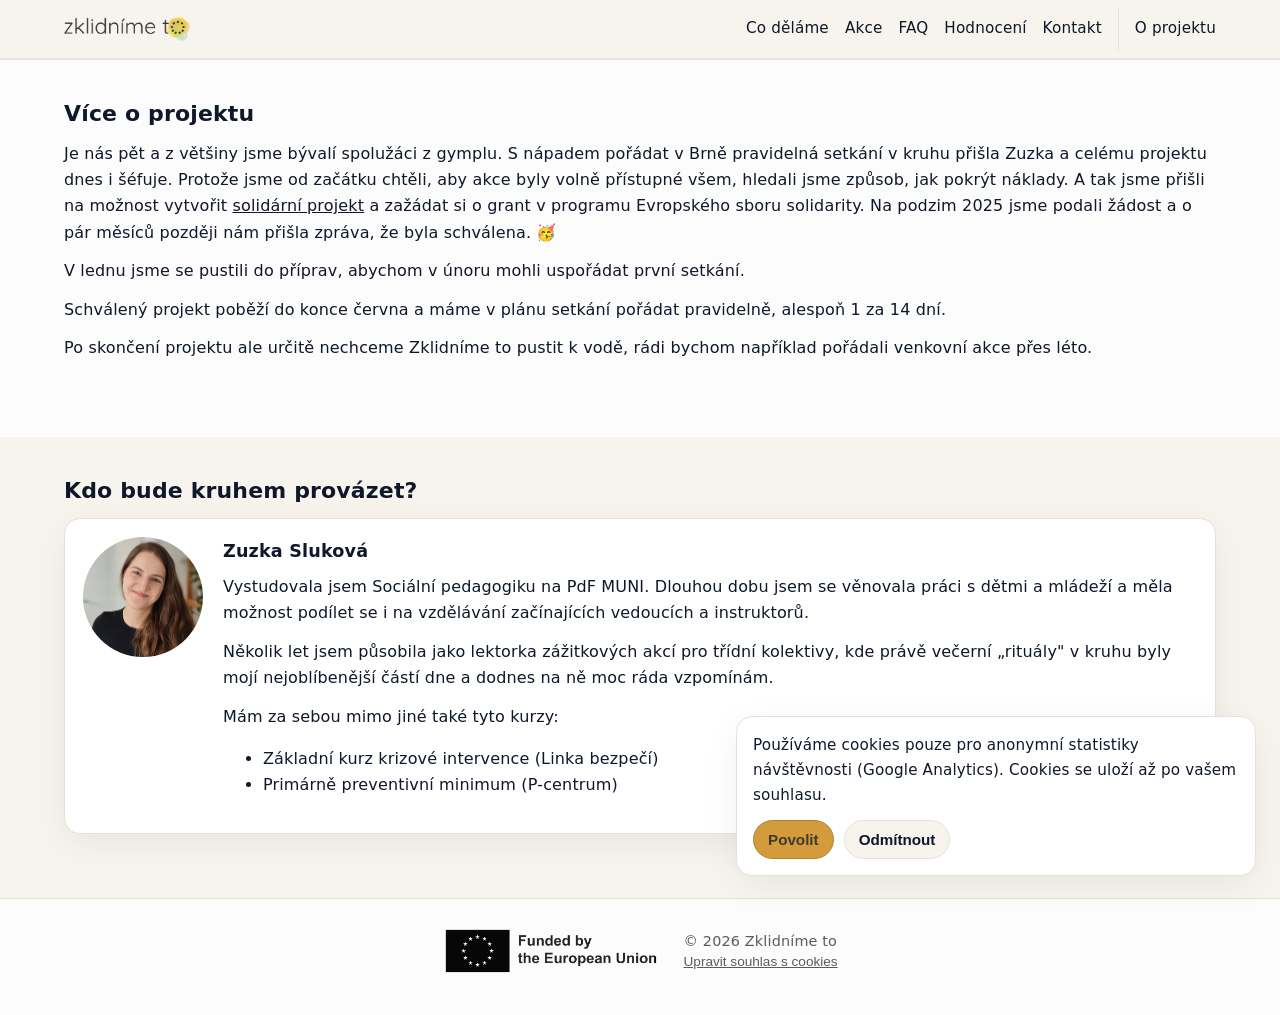
==== commit abdc391e: "Visual improvements" ====
--- a/o-projektu.html
+++ b/o-projektu.html
@@ -12,8 +12,8 @@
   <meta property="og:image" content="https://www.zklidnimeto.cz/assets/img/web-app-manifest-512x512.png" />
   <meta name="twitter:card" content="summary" />
   <meta name="twitter:image" content="https://www.zklidnimeto.cz/assets/img/web-app-manifest-512x512.png" />
-  <meta name="color-scheme" content="light dark" />
-  <meta name="apple-mobile-web-app-title" content="Zklidnime to" />
+  <meta name="color-scheme" content="light" />
+  <meta name="apple-mobile-web-app-title" content="Zklidníme to" />
   <meta name="robots" content="index, follow">
   <link rel="canonical" href="https://www.zklidnimeto.cz/o-projektu.html" />
 
@@ -84,6 +84,7 @@
         <a href="index.html#co-delame-title">Co děláme</a>
         <a href="index.html#akce-title">Akce</a>
         <a href="index.html#faq-title">FAQ</a>
+        <a href="index.html#hodnoceni-title">Hodnocení</a>
         <a href="index.html#kontakt-title">Kontakt</a>
         <a href="o-projektu.html" class="nav-page-link">O projektu</a>
       </nav>
@@ -94,6 +95,7 @@
         <a href="index.html#co-delame-title" class="m-link">Co děláme</a>
         <a href="index.html#akce-title" class="m-link">Akce</a>
         <a href="index.html#faq-title" class="m-link">FAQ</a>
+        <a href="index.html#hodnoceni-title" class="m-link">Hodnocení</a>
         <a href="index.html#kontakt-title" class="m-link">Kontakt</a>
         <a href="o-projektu.html" class="m-link nav-page-link">O projektu</a>
       </nav>
--- a/assets/css/style.css
+++ b/assets/css/style.css
@@ -7,6 +7,8 @@
   --accent:#d39b3c;
   --accent-original: #3f3a2f;
   --accent-contrast:#ffffff;
+  /* text on solid accent fills (WCAG AA vs. --accent); keeps palette, replaces low-contrast white-on-gold */
+  --on-accent:var(--accent-original);
   --border:#e6e2da;
   --beige:#f7f3ed;
   --shadow:0 10px 36px rgba(0,0,0,.06);
@@ -115,6 +117,9 @@
   text-decoration:none;
   border-top:1px solid var(--border);
 }
+.mobile-menu a:hover{
+  background:color-mix(in oklab,var(--beige),var(--fg) 4%);
+}
 .mobile-menu a.nav-page-link{
   padding-top:14px;
   border-top:1px solid var(--border);
@@ -183,7 +188,7 @@
   width:48px;
   height:48px;
   background:var(--accent);
-  color:var(--accent-contrast);
+  color:var(--on-accent);
   border:none;
   border-radius:8px;
   cursor:pointer;
@@ -248,8 +253,21 @@
 }
 .consent-btn.primary{
   background:var(--accent);
-  color:var(--accent-contrast);
+  color:var(--on-accent);
   border-color:color-mix(in oklab,var(--accent),#000 12%);
+}
+.consent-btn:focus-visible{
+  outline:2px solid #b6b0a6;
+  outline-offset:2px;
+}
+.menu-toggle:focus-visible{
+  outline:2px solid #b6b0a6;
+  outline-offset:3px;
+  border-radius:4px;
+}
+.mobile-menu a:focus-visible{
+  outline:2px solid #b6b0a6;
+  outline-offset:-2px;
 }
 .consent-manage{
   color:var(--muted);
@@ -261,6 +279,11 @@
   cursor:pointer;
   align-self:flex-start;
 }
+.consent-manage:focus-visible{
+  outline:2px solid #b6b0a6;
+  outline-offset:3px;
+  border-radius:2px;
+}
 
 /* MOBIL */
 @media (max-width:700px){
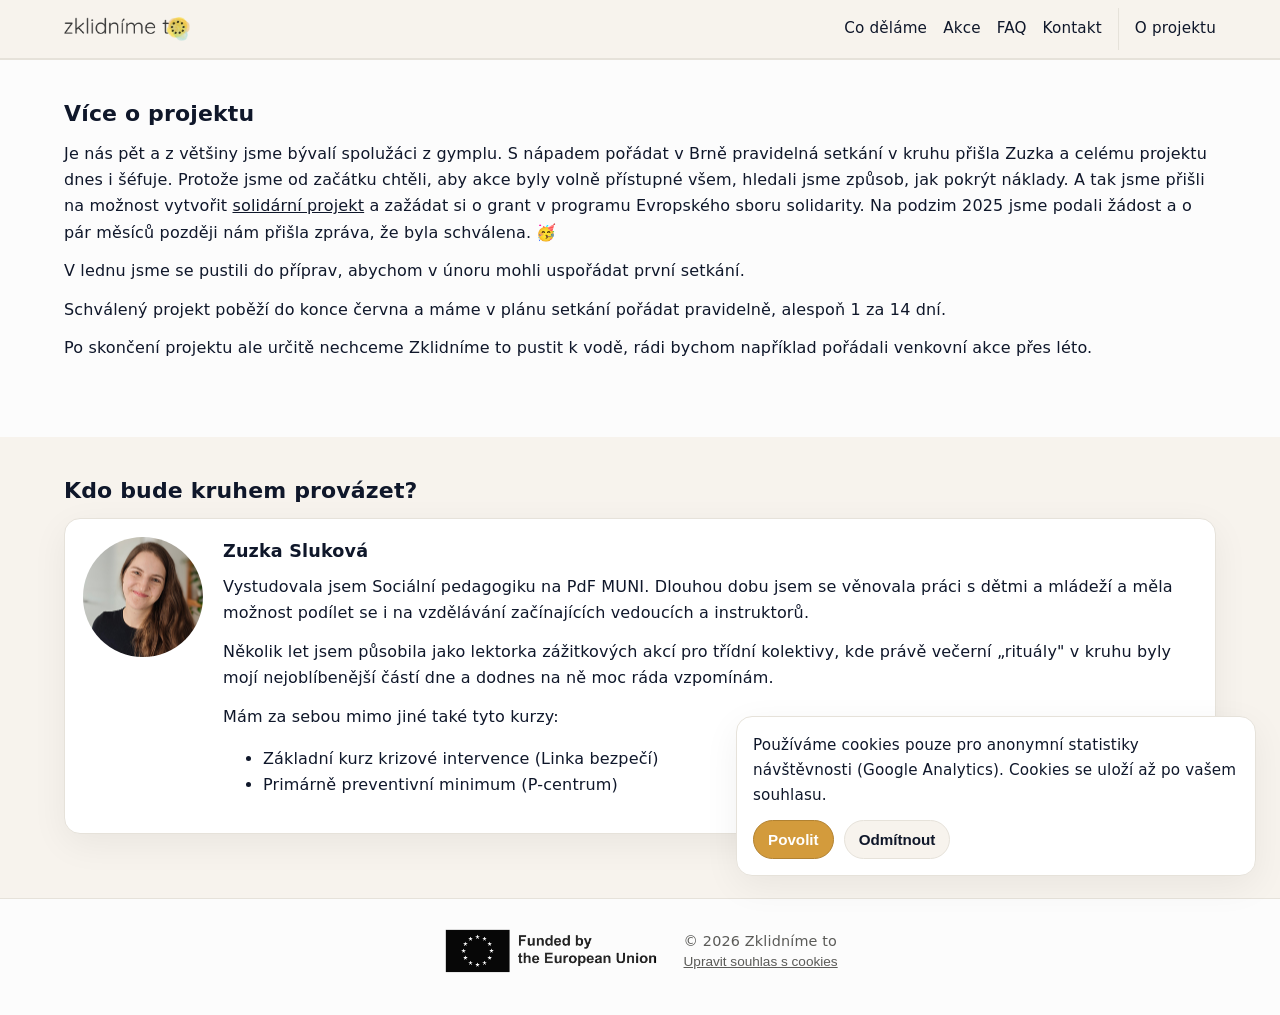
==== commit 3f66288d: "Remove Hodnoceni link" ====
--- a/o-projektu.html
+++ b/o-projektu.html
@@ -32,11 +32,6 @@
 
   <style>
     /* O projektu: stránkové styly */
-    .page-title{
-      padding:48px 0 24px;
-      border-top:0;
-    }
-
     h2{
       margin:24px 0 12px;
     }
@@ -61,7 +56,6 @@
     }
 
     @media (max-width:700px){
-      .page-title{padding:36px 0 20px;}
       .card-with-photo{flex-direction:column;align-items:center;}
       .card-with-photo .card-photo{width:100px;height:100px;}
     }
@@ -84,7 +78,6 @@
         <a href="index.html#co-delame-title">Co děláme</a>
         <a href="index.html#akce-title">Akce</a>
         <a href="index.html#faq-title">FAQ</a>
-        <a href="index.html#hodnoceni-title">Hodnocení</a>
         <a href="index.html#kontakt-title">Kontakt</a>
         <a href="o-projektu.html" class="nav-page-link">O projektu</a>
       </nav>
@@ -95,7 +88,6 @@
         <a href="index.html#co-delame-title" class="m-link">Co děláme</a>
         <a href="index.html#akce-title" class="m-link">Akce</a>
         <a href="index.html#faq-title" class="m-link">FAQ</a>
-        <a href="index.html#hodnoceni-title" class="m-link">Hodnocení</a>
         <a href="index.html#kontakt-title" class="m-link">Kontakt</a>
         <a href="o-projektu.html" class="m-link nav-page-link">O projektu</a>
       </nav>
--- a/assets/css/style.css
+++ b/assets/css/style.css
@@ -59,6 +59,11 @@
   padding:8px 0;
   text-decoration:none;
 }
+.navlinks a:hover{
+  text-decoration:underline;
+  text-underline-offset:4px;
+  text-decoration-thickness:1px;
+}
 .navlinks a.nav-page-link{
   border-left:1px solid var(--border);
   padding-left:16px;
@@ -188,7 +193,7 @@
   width:48px;
   height:48px;
   background:var(--accent);
-  color:var(--on-accent);
+  color:var(--accent-contrast);
   border:none;
   border-radius:8px;
   cursor:pointer;
@@ -253,7 +258,7 @@
 }
 .consent-btn.primary{
   background:var(--accent);
-  color:var(--on-accent);
+  color:var(--accent-contrast);
   border-color:color-mix(in oklab,var(--accent),#000 12%);
 }
 .consent-btn:focus-visible{
